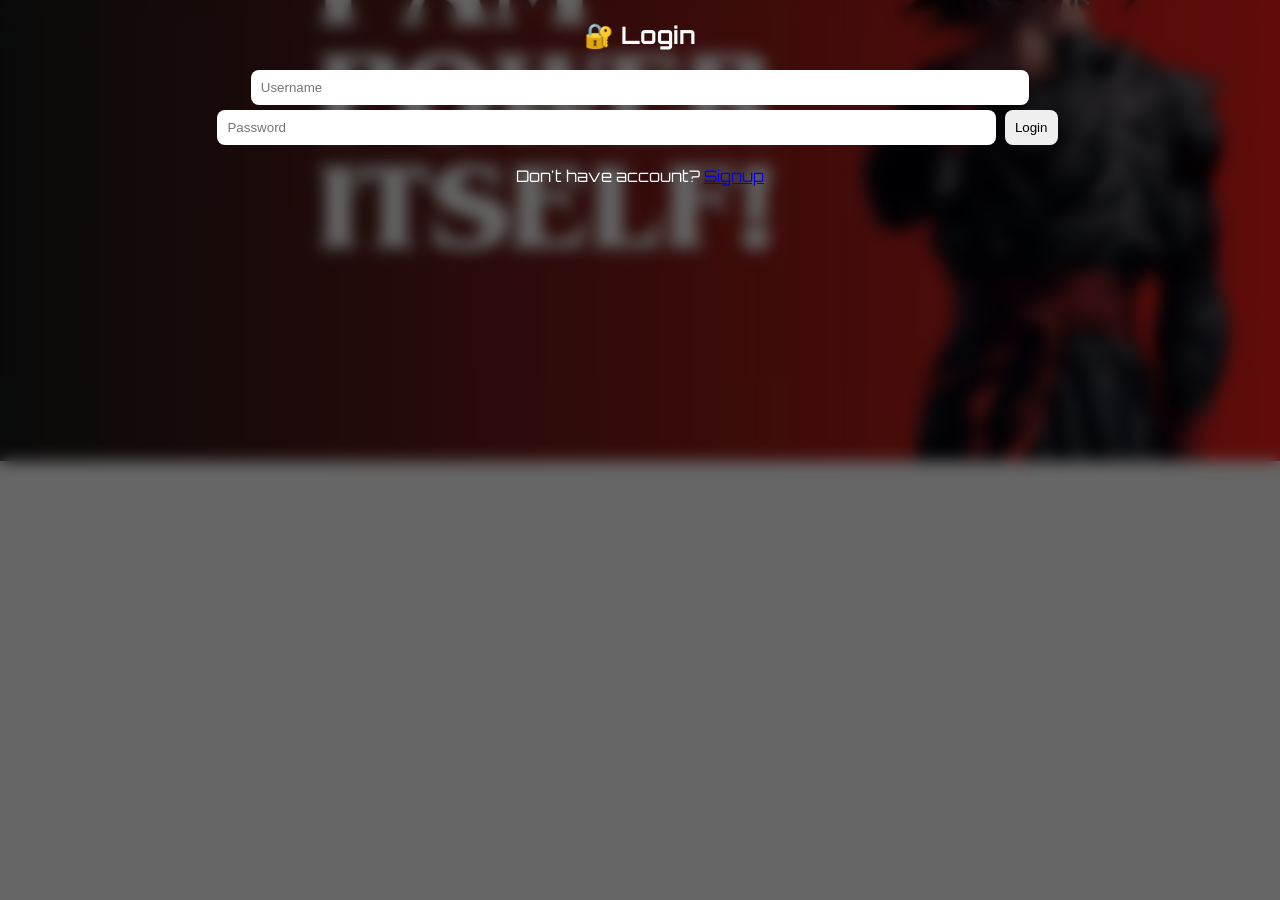
==== login.html @ 7125ead9 "gamified experience" ====
<!DOCTYPE html>
<html>
<head>
  <title>Login</title>
  <link rel="stylesheet" href="style.css">
</head>
<body>

<div class="auth-box">
  <h2>🔐 Login</h2>

  <input type="text" id="loginUser" placeholder="Username">
  <input type="password" id="loginPass" placeholder="Password">

  <button onclick="login()">Login</button>

  <p>Don't have account? <a href="signup.html">Signup</a></p>
</div>

<script src="auth.js"></script>
</body>
</html>
---- style.css ----
@import url('https://fonts.googleapis.com/css2?family=Orbitron:wght@400;700&display=swap');

body {
  font-family: 'Orbitron', sans-serif;
  background: radial-gradient(circle at top, #0f172a, #020617);
  color: #e2e8f0;
  text-align: center;
}

h1 {
  color: #f97316;
  text-shadow: 0 0 10px #f97316;
}

.container {
  width: 90%;
  max-width: 900px;
  margin: auto;
}

.input-section input {
  padding: 12px;
  width: 60%;
  border-radius: 8px;
  border: none;
}

.input-section button {
  padding: 12px;
  background: linear-gradient(45deg, #f97316, #fb923c);
  border: none;
  border-radius: 8px;
  color: white;
  cursor: pointer;
}

#habitList {
  display: grid;
  grid-template-columns: repeat(auto-fit, minmax(220px, 1fr));
  gap: 20px;
  margin-top: 30px;
}

.habit {
  background: linear-gradient(145deg, #020617, #0f172a);
  border-radius: 15px;
  padding: 20px;
  cursor: pointer;
  transition: 0.4s;
}

.habit:hover {
  transform: scale(1.05);
  box-shadow: 0 0 20px #f97316;
}

.reset { background: red; color: white; }
.delete { background: black; color: white; }

canvas {
  margin-top: 20px;
  background: #020617;
  border-radius: 10px;
  padding: 10px;
}

#heatmap {
  display: grid;
  grid-template-columns: repeat(10, 1fr);
  gap: 5px;
  margin-top: 20px;
}

.day {
  width: 25px;
  height: 25px;
  border-radius: 4px;
}

.success { background: #22c55e; }
.fail { background: #ef4444; }
.neutral { background: #334155; }

.dark {
  background: black;
}@import url('https://fonts.googleapis.com/css2?family=Orbitron:wght@400;700&display=swap');

body {
  font-family: 'Orbitron', sans-serif;
  background: url('bg.jpg') no-repeat center center/cover;
  color: white;
  text-align: center;
  position: relative;
}

/* Blur overlay */
body::before {
  content: "";
  position: fixed;
  inset: 0;
  backdrop-filter: blur(8px);
  background: rgba(0,0,0,0.6);
  z-index: -1;
}

.container {
  width: 90%;
  max-width: 900px;
  margin: auto;
}

h1 {
  color: #f97316;
  text-shadow: 0 0 10px #f97316;
}

/* Glass input */
.input-section {
  background: rgba(255,255,255,0.05);
  padding: 15px;
  border-radius: 10px;
  backdrop-filter: blur(10px);
}

input {
  padding: 10px;
  width: 60%;
  border-radius: 8px;
  border: none;
}

button {
  padding: 10px;
  margin: 5px;
  border: none;
  border-radius: 8px;
  cursor: pointer;
}

/* Cards */
#habitList {
  display: grid;
  grid-template-columns: repeat(auto-fit, minmax(220px, 1fr));
  gap: 20px;
  margin-top: 30px;
}

.habit {
  background: rgba(255,255,255,0.05);
  backdrop-filter: blur(10px);
  border-radius: 15px;
  padding: 20px;
  transition: 0.4s;
  cursor: pointer;
}

.habit:hover {
  transform: scale(1.05);
  box-shadow: 0 0 20px #f97316;
}

.reset { background: red; color: white; }
.delete { background: black; color: white; }

/* Chart */
canvas {
  margin-top: 20px;
  background: rgba(0,0,0,0.6);
  border-radius: 10px;
}

/* Heatmap */
#heatmap {
  display: grid;
  grid-template-columns: repeat(10, 1fr);
  gap: 5px;
  margin-top: 20px;
}

.day {
  width: 25px;
  height: 25px;
  border-radius: 4px;
}

.success { background: #22c55e; }
.fail { background: #ef4444; }
.neutral { background: #334155; }
/* 🌙 DARK MODE */
.dark {
  background: #020617 !important;
}

/* remove bg image in dark mode */
.dark body {
  background: #020617 !important;
}

/* optional: reduce blur overlay */
.dark::before {
  background: rgba(0,0,0,0.85);
}

/* cards darker */
.dark .habit {
  background: rgba(0,0,0,0.6);
}

/* input section */
.dark .input-section {
  background: rgba(0,0,0,0.6);
}

/* auth box */
.dark .auth-box {
  background: rgba(0,0,0,0.6);
}
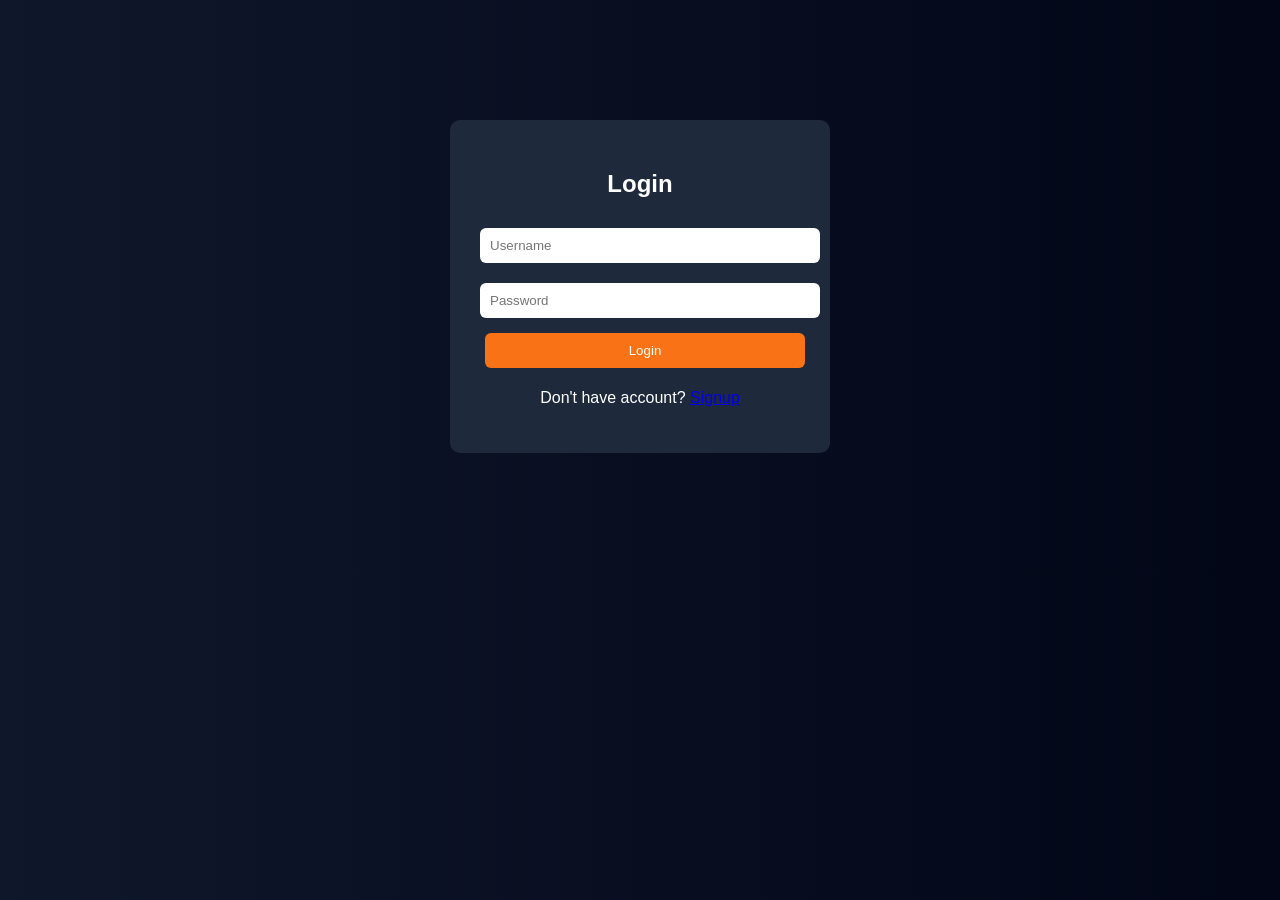
==== commit 36f7a16b: "gamified experience" ====
--- a/login.html
+++ b/login.html
@@ -7,7 +7,7 @@
 <body>
 
 <div class="auth-box">
-  <h2>🔐 Login</h2>
+  <h2>Login</h2>
 
   <input type="text" id="loginUser" placeholder="Username">
   <input type="password" id="loginPass" placeholder="Password">
--- a/style.css
+++ b/style.css
@@ -1,106 +1,9 @@
-@import url('https://fonts.googleapis.com/css2?family=Orbitron:wght@400;700&display=swap');
-
 body {
-  font-family: 'Orbitron', sans-serif;
-  background: radial-gradient(circle at top, #0f172a, #020617);
-  color: #e2e8f0;
+  font-family: Arial, sans-serif;
+  background: linear-gradient(to right, #0f172a, #020617);
+  color: white;
+  margin: 0;
   text-align: center;
-}
-
-h1 {
-  color: #f97316;
-  text-shadow: 0 0 10px #f97316;
-}
-
-.container {
-  width: 90%;
-  max-width: 900px;
-  margin: auto;
-}
-
-.input-section input {
-  padding: 12px;
-  width: 60%;
-  border-radius: 8px;
-  border: none;
-}
-
-.input-section button {
-  padding: 12px;
-  background: linear-gradient(45deg, #f97316, #fb923c);
-  border: none;
-  border-radius: 8px;
-  color: white;
-  cursor: pointer;
-}
-
-#habitList {
-  display: grid;
-  grid-template-columns: repeat(auto-fit, minmax(220px, 1fr));
-  gap: 20px;
-  margin-top: 30px;
-}
-
-.habit {
-  background: linear-gradient(145deg, #020617, #0f172a);
-  border-radius: 15px;
-  padding: 20px;
-  cursor: pointer;
-  transition: 0.4s;
-}
-
-.habit:hover {
-  transform: scale(1.05);
-  box-shadow: 0 0 20px #f97316;
-}
-
-.reset { background: red; color: white; }
-.delete { background: black; color: white; }
-
-canvas {
-  margin-top: 20px;
-  background: #020617;
-  border-radius: 10px;
-  padding: 10px;
-}
-
-#heatmap {
-  display: grid;
-  grid-template-columns: repeat(10, 1fr);
-  gap: 5px;
-  margin-top: 20px;
-}
-
-.day {
-  width: 25px;
-  height: 25px;
-  border-radius: 4px;
-}
-
-.success { background: #22c55e; }
-.fail { background: #ef4444; }
-.neutral { background: #334155; }
-
-.dark {
-  background: black;
-}@import url('https://fonts.googleapis.com/css2?family=Orbitron:wght@400;700&display=swap');
-
-body {
-  font-family: 'Orbitron', sans-serif;
-  background: url('bg.jpg') no-repeat center center/cover;
-  color: white;
-  text-align: center;
-  position: relative;
-}
-
-/* Blur overlay */
-body::before {
-  content: "";
-  position: fixed;
-  inset: 0;
-  backdrop-filter: blur(8px);
-  background: rgba(0,0,0,0.6);
-  z-index: -1;
 }
 
 .container {
@@ -111,52 +14,49 @@
 
 h1 {
   color: #f97316;
-  text-shadow: 0 0 10px #f97316;
 }
 
-/* Glass input */
+.top-bar {
+  margin-bottom: 10px;
+}
+
+button {
+  padding: 10px 15px;
+  margin: 5px;
+  border: none;
+  border-radius: 6px;
+  cursor: pointer;
+}
+
+/* Input */
 .input-section {
-  background: rgba(255,255,255,0.05);
-  padding: 15px;
-  border-radius: 10px;
-  backdrop-filter: blur(10px);
+  margin-top: 10px;
 }
 
 input {
   padding: 10px;
   width: 60%;
-  border-radius: 8px;
+  border-radius: 6px;
   border: none;
-}
-
-button {
-  padding: 10px;
-  margin: 5px;
-  border: none;
-  border-radius: 8px;
-  cursor: pointer;
 }
 
 /* Cards */
 #habitList {
   display: grid;
-  grid-template-columns: repeat(auto-fit, minmax(220px, 1fr));
+  grid-template-columns: repeat(auto-fit, minmax(200px, 1fr));
   gap: 20px;
   margin-top: 30px;
 }
 
 .habit {
-  background: rgba(255,255,255,0.05);
-  backdrop-filter: blur(10px);
-  border-radius: 15px;
+  background: #1e293b;
   padding: 20px;
-  transition: 0.4s;
+  border-radius: 10px;
   cursor: pointer;
 }
 
 .habit:hover {
-  transform: scale(1.05);
-  box-shadow: 0 0 20px #f97316;
+  background: #334155;
 }
 
 .reset { background: red; color: white; }
@@ -165,7 +65,7 @@
 /* Chart */
 canvas {
   margin-top: 20px;
-  background: rgba(0,0,0,0.6);
+  background: #020617;
   border-radius: 10px;
 }
 
@@ -185,33 +85,27 @@
 
 .success { background: #22c55e; }
 .fail { background: #ef4444; }
-.neutral { background: #334155; }
-/* 🌙 DARK MODE */
-.dark {
-  background: #020617 !important;
+
+/* Auth UI */
+.auth-box {
+  width: 320px;
+  margin: 120px auto;
+  padding: 30px;
+  border-radius: 10px;
+  background: #1e293b;
 }
 
-/* remove bg image in dark mode */
-.dark body {
-  background: #020617 !important;
+.auth-box input {
+  width: 100%;
+  padding: 10px;
+  margin: 10px 0;
+  border-radius: 6px;
+  border: none;
 }
 
-/* optional: reduce blur overlay */
-.dark::before {
-  background: rgba(0,0,0,0.85);
-}
-
-/* cards darker */
-.dark .habit {
-  background: rgba(0,0,0,0.6);
-}
-
-/* input section */
-.dark .input-section {
-  background: rgba(0,0,0,0.6);
-}
-
-/* auth box */
-.dark .auth-box {
-  background: rgba(0,0,0,0.6);
+.auth-box button {
+  width: 100%;
+  padding: 10px;
+  background: #f97316;
+  color: white;
 }
